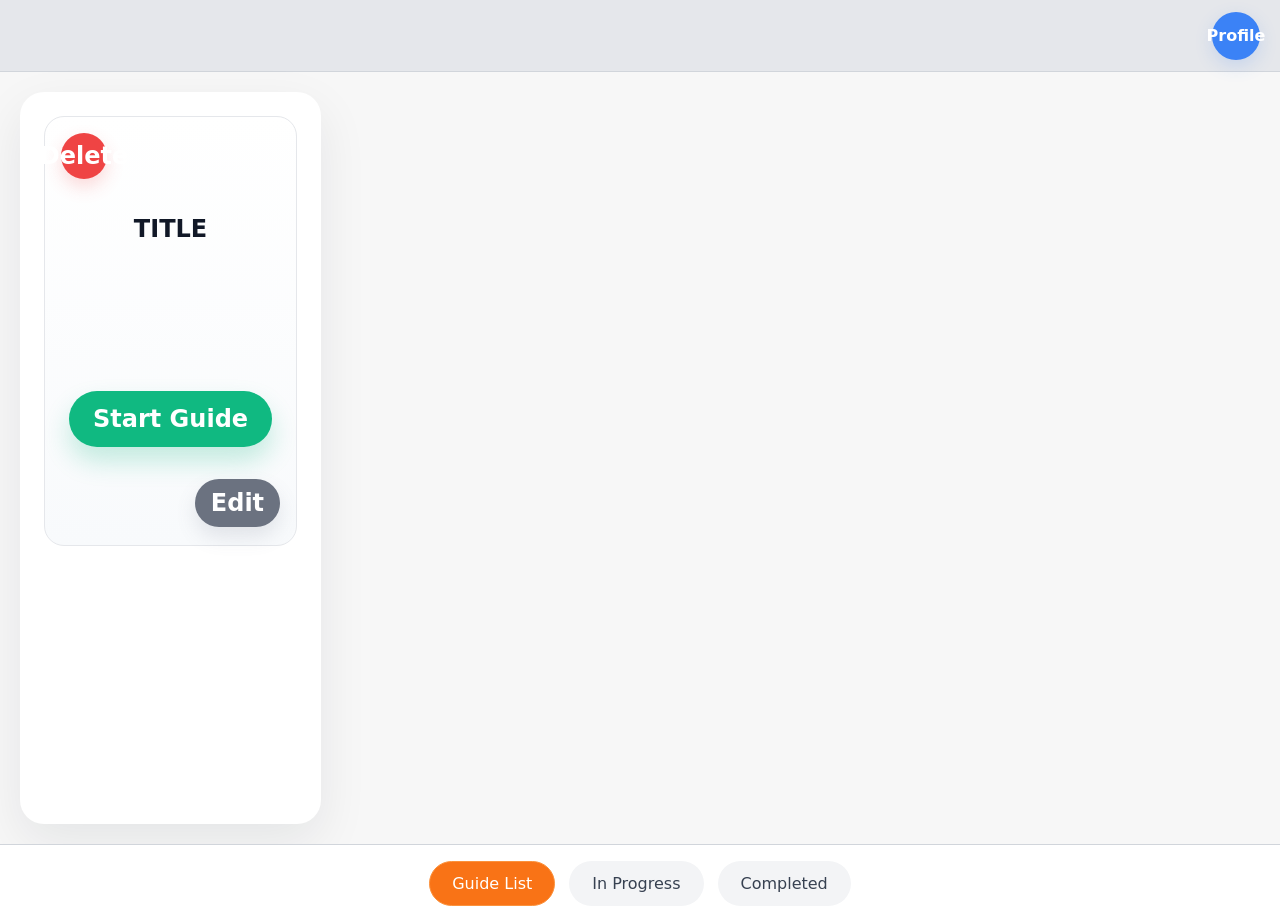
==== index.html @ 912308f8 "BASIC STRUCTURE DOWN" ====
<!DOCTYPE html>
<html lang="en">
<head>
    <meta charset="UTF-8">
    <meta name="viewport" content="width=device-width, initial-scale=1.0">
    <title>Guidemark</title>
    <!-- MY CSS -->
    <link rel="stylesheet" href="style.css">
</head>
<body>
    <!-- At the top, Header Bar Gray -->
    <div id="headerBar" class="">
        <!-- To the Right, Circular Profile Icon -->
        <!-- Allign it to the right-side of the screen -->
        <button id="ProfileIcon" class="">Profile</button>
    </div>

    <div id="Middle">
    <!-- Screen -->
    <div class="screen">
        <!-- Boxes that are 1.7x taller than they are wide-->
        <!-- spaced in a grid like manner, amount fitting on a row depending on the size of screen -->
        <div class="guide">
            <div class="guideTitle"> TITLE </div>
            <button class="deleteButton">Delete</button>
            <button class="editButton">Edit</button>
            <button class="startButton">Start Guide</button>
        </div>
    </div>
    </div>

    <!-- At the bottom, Radios buttons, orange when selected-->
    <div id="buttonBar">
        <input type="radio" id="guideList" name="view" value="guideList" checked>
        <label for="guideList">Guide List</label>
        <input type="radio" id="inProgress" name="view" value="inProgress">
        <label for="inProgress">In Progress</label>
        <input type="radio" id="completed" name="view" value="completed">
        <label for="completed">Completed</label>
    </div>

</body>
</html>
---- style.css ----
/* Global reset and base styles */
* {
    box-sizing: border-box;
}

html, body {
    margin: 0;
    padding: 0;
    min-height: 100%;
    font-family: Inter, system-ui, -apple-system, BlinkMacSystemFont, "Segoe UI", sans-serif;
    background: #f7f7f7;
    color: #1f2937;
}

body {
    display: flex;
    flex-direction: column;
    min-height: 100vh;
}

button, input {
    font: inherit;
}

/* Header bar */
#headerBar {
    width: 100%;
    background: #e5e7eb;
    padding: 0 20px;
    height: 72px;
    display: flex;
    align-items: center;
    justify-content: flex-end;
    border-bottom: 1px solid #d1d5db;
}

#ProfileIcon {
    width: 48px;
    height: 48px;
    border-radius: 50%;
    border: none;
    background: #3b82f6;
    color: white;
    cursor: pointer;
    display: inline-flex;
    align-items: center;
    justify-content: center;
    padding: 0;
    font-weight: 600;
    box-shadow: 0 6px 18px rgba(59, 130, 246, 0.18);
}

#ProfileIcon:hover {
    background: #2563eb;
}

/* Middle section layout */
#Middle {
    display: flex;
    flex: 1;
    gap: 20px;
    padding: 20px;
    max-width: 1400px;
    width: 100%;
    margin: 0 auto;
}

.screen {
    background: white;
    border-radius: 24px;
    padding: 24px;
    box-shadow: 0 18px 50px rgba(15, 23, 42, 0.08);
    min-height: calc(100vh - 72px - 96px);
}

#screen1 {
    flex: 1.1;
    display: grid;
    grid-template-columns: repeat(auto-fit, minmax(160px, 1fr));
    gap: 18px;
}

#screen2 {
    flex: 1;
    display: flex;
    align-items: center;
    justify-content: center;
    color: #6b7280;
    font-size: 1rem;
}

.guide {
    background: linear-gradient(180deg, #ffffff 0%, #f8fafc 100%);
    border: 1px solid #e5e7eb;
    border-radius: 20px;
    aspect-ratio: 1 / 1.7;
    position: relative;
    display: grid;
    place-items: center;
    padding: 24px;
    font-size: 1.5rem;
    font-weight: 700;
    color: #111827;
    transition: transform 0.2s ease, border-color 0.2s ease, box-shadow 0.2s ease;
}

.guide:hover {
    transform: translateY(-4px);
    border-color: #cbd5e1;
    box-shadow: 0 16px 36px rgba(15, 23, 42, 0.08);
}

.guide button {
    border: none;
    cursor: pointer;
    font: inherit;
}

.deleteButton {
    position: absolute;
    top: 16px;
    left: 16px;
    width: 46px;
    height: 46px;
    border-radius: 50%;
    background: #ef4444;
    color: white;
    display: inline-flex;
    align-items: center;
    justify-content: center;
    box-shadow: 0 8px 18px rgba(239, 68, 68, 0.2);
}

.editButton {
    position: absolute;
    right: 16px;
    bottom: 18px;
    background: #6b7280;
    color: white;
    border-radius: 999px;
    padding: 10px 16px;
    box-shadow: 0 10px 20px rgba(107, 114, 128, 0.16);
}

.startButton {
    background: #10b981;
    color: white;
    border-radius: 999px;
    padding: 14px 24px;
    font-weight: 700;
    box-shadow: 0 14px 26px rgba(16, 185, 129, 0.24);
}

/* Bottom radio button bar */
#buttonBar {
    width: 100%;
    background: white;
    border-top: 1px solid #d1d5db;
    padding: 16px 20px;
    display: flex;
    justify-content: center;
    gap: 14px;
    flex-wrap: wrap;
}

#buttonBar input[type="radio"] {
    position: absolute;
    opacity: 0;
    pointer-events: none;
}

#buttonBar label {
    cursor: pointer;
    border-radius: 999px;
    padding: 12px 22px;
    border: 1px solid transparent;
    background: #f3f4f6;
    color: #374151;
    transition: background-color 0.2s ease, color 0.2s ease, border-color 0.2s ease;
}

#buttonBar input[type="radio"]:checked + label {
    background: #f97316;
    color: white;
    border-color: #fb923c;
}

@media (max-width: 900px) {
    #Middle {
        flex-direction: column;
    }

    .screen {
        min-height: auto;
    }
}

@media (max-width: 560px) {
    #headerBar {
        padding: 0 12px;
    }

    #buttonBar {
        padding: 12px;
    }

    #buttonBar label {
        padding: 10px 16px;
        font-size: 0.95rem;
    }
}
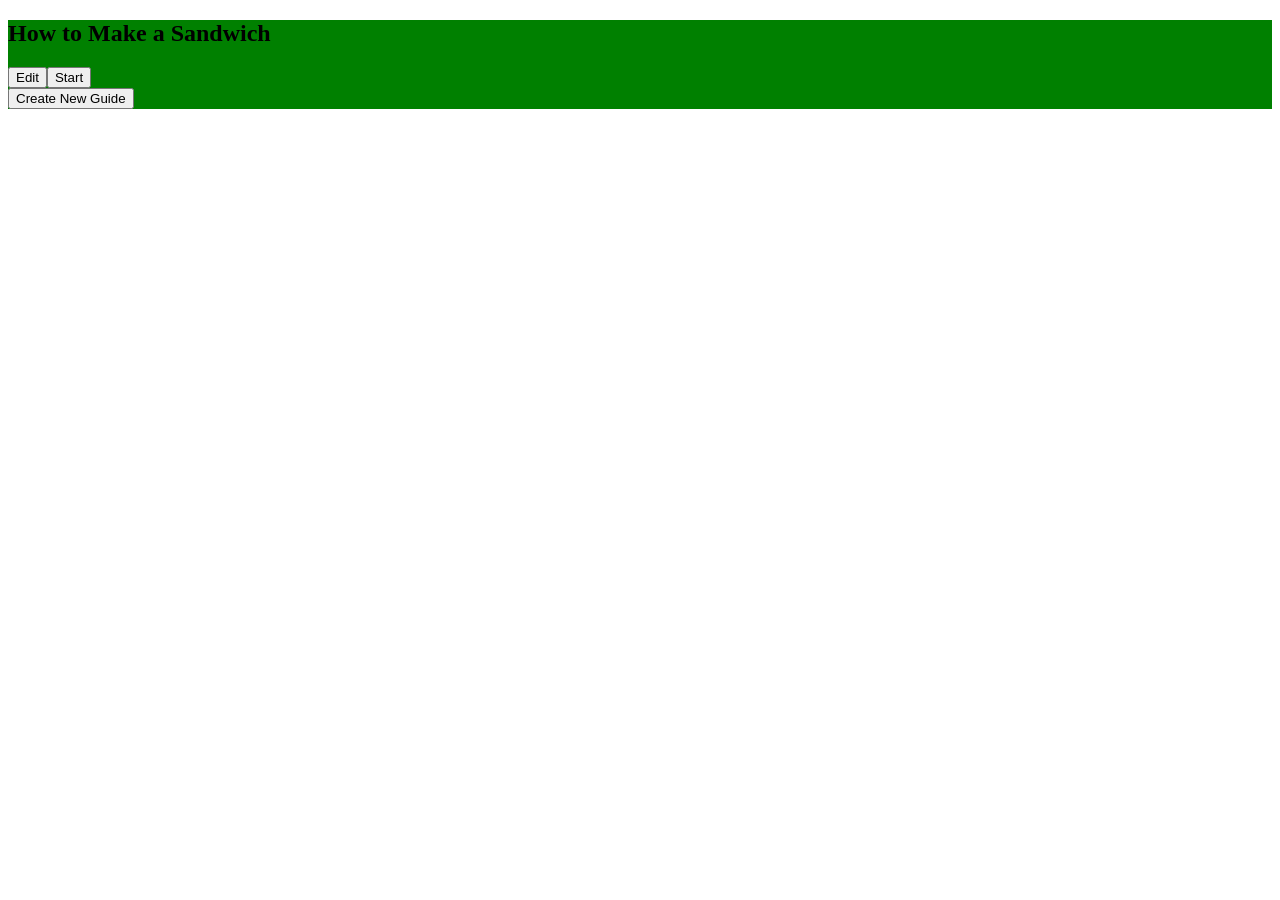
==== commit 80e2bba7: "Save Progress" ====
--- a/index.html
+++ b/index.html
@@ -5,39 +5,13 @@
     <meta name="viewport" content="width=device-width, initial-scale=1.0">
     <title>Guidemark</title>
     <!-- MY CSS -->
-    <link rel="stylesheet" href="style.css">
+    <link rel="stylesheet" href="simple.css">
 </head>
 <body>
-    <!-- At the top, Header Bar Gray -->
-    <div id="headerBar" class="">
-        <!-- To the Right, Circular Profile Icon -->
-        <!-- Allign it to the right-side of the screen -->
-        <button id="ProfileIcon" class="">Profile</button>
-    </div>
-
-    <div id="Middle">
-    <!-- Screen -->
-    <div class="screen">
-        <!-- Boxes that are 1.7x taller than they are wide-->
-        <!-- spaced in a grid like manner, amount fitting on a row depending on the size of screen -->
-        <div class="guide">
-            <div class="guideTitle"> TITLE </div>
-            <button class="deleteButton">Delete</button>
-            <button class="editButton">Edit</button>
-            <button class="startButton">Start Guide</button>
-        </div>
-    </div>
-    </div>
-
-    <!-- At the bottom, Radios buttons, orange when selected-->
-    <div id="buttonBar">
-        <input type="radio" id="guideList" name="view" value="guideList" checked>
-        <label for="guideList">Guide List</label>
-        <input type="radio" id="inProgress" name="view" value="inProgress">
-        <label for="inProgress">In Progress</label>
-        <input type="radio" id="completed" name="view" value="completed">
-        <label for="completed">Completed</label>
-    </div>
-
+    <div id="guideEditScreen" class="screen"></div>
+    <div id="guideListScreen" class="screen"></div>
+    <div id="inProgressScreen" class="screen"></div>
+    <div id="guideInProgressScreen" class="screen"></div>
+    <script src="script.js"></script>
 </body>
 </html>
--- a/simple.css
+++ b/simple.css
@@ -0,0 +1,6 @@
+#guideEditScreen {
+    background-color: red;
+}
+#guideListScreen {
+    background-color: green;
+}
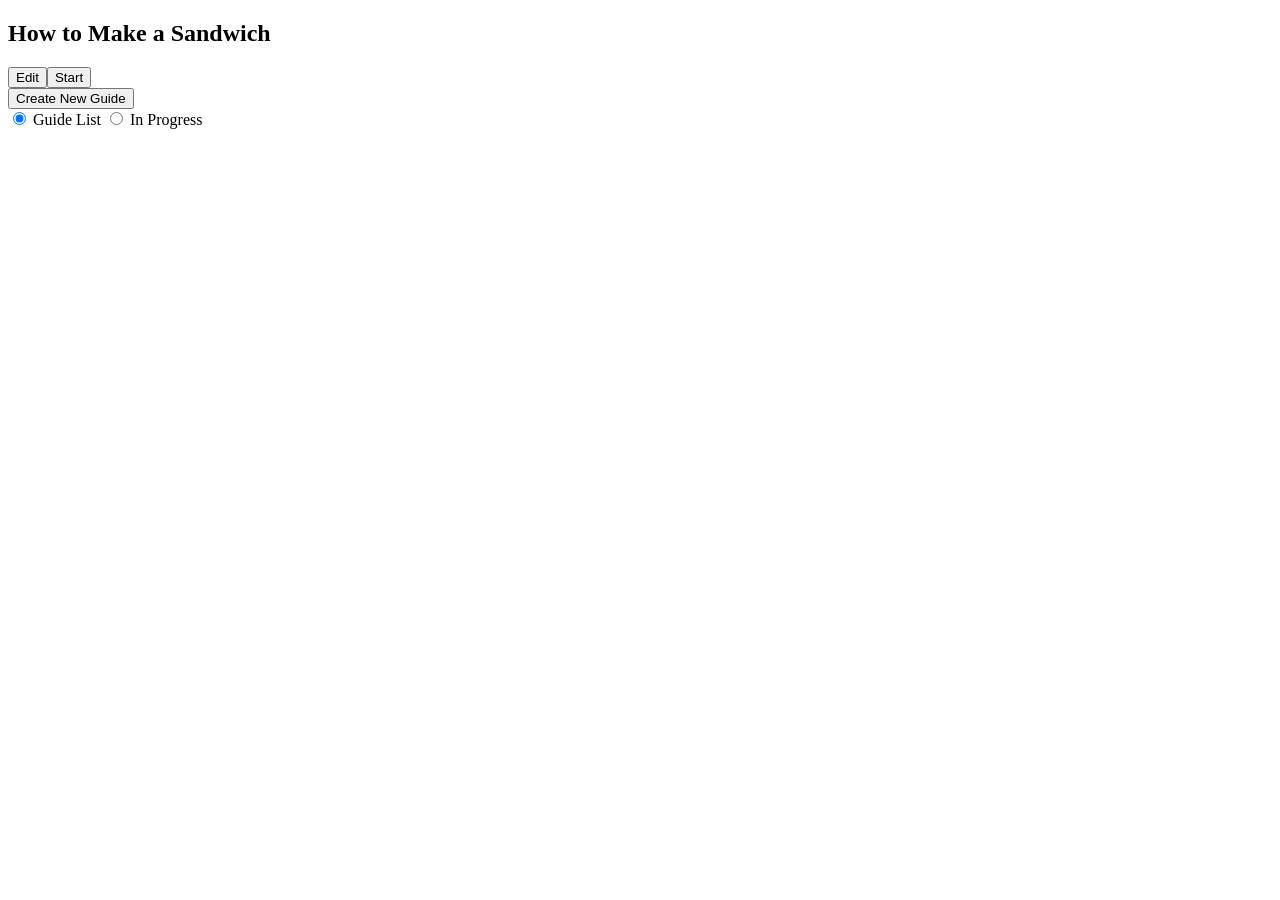
==== commit 12f31974: "Progress save" ====
--- a/index.html
+++ b/index.html
@@ -5,13 +5,19 @@
     <meta name="viewport" content="width=device-width, initial-scale=1.0">
     <title>Guidemark</title>
     <!-- MY CSS -->
-    <link rel="stylesheet" href="simple.css">
+    <link rel="stylesheet" href="box.css">
 </head>
 <body>
     <div id="guideEditScreen" class="screen"></div>
     <div id="guideListScreen" class="screen"></div>
     <div id="inProgressScreen" class="screen"></div>
     <div id="guideInProgressScreen" class="screen"></div>
+    <div id="footerRadio">
+        <input type="radio" id="guideListRadio" name="view" value="guideList" checked>
+        <label for="guideListRadio">Guide List</label>
+        <input type="radio" id="inProgressRadio" name="view" value="inProgress">
+        <label for="inProgressRadio">In Progress</label>
+    </div>
     <script src="script.js"></script>
 </body>
 </html>
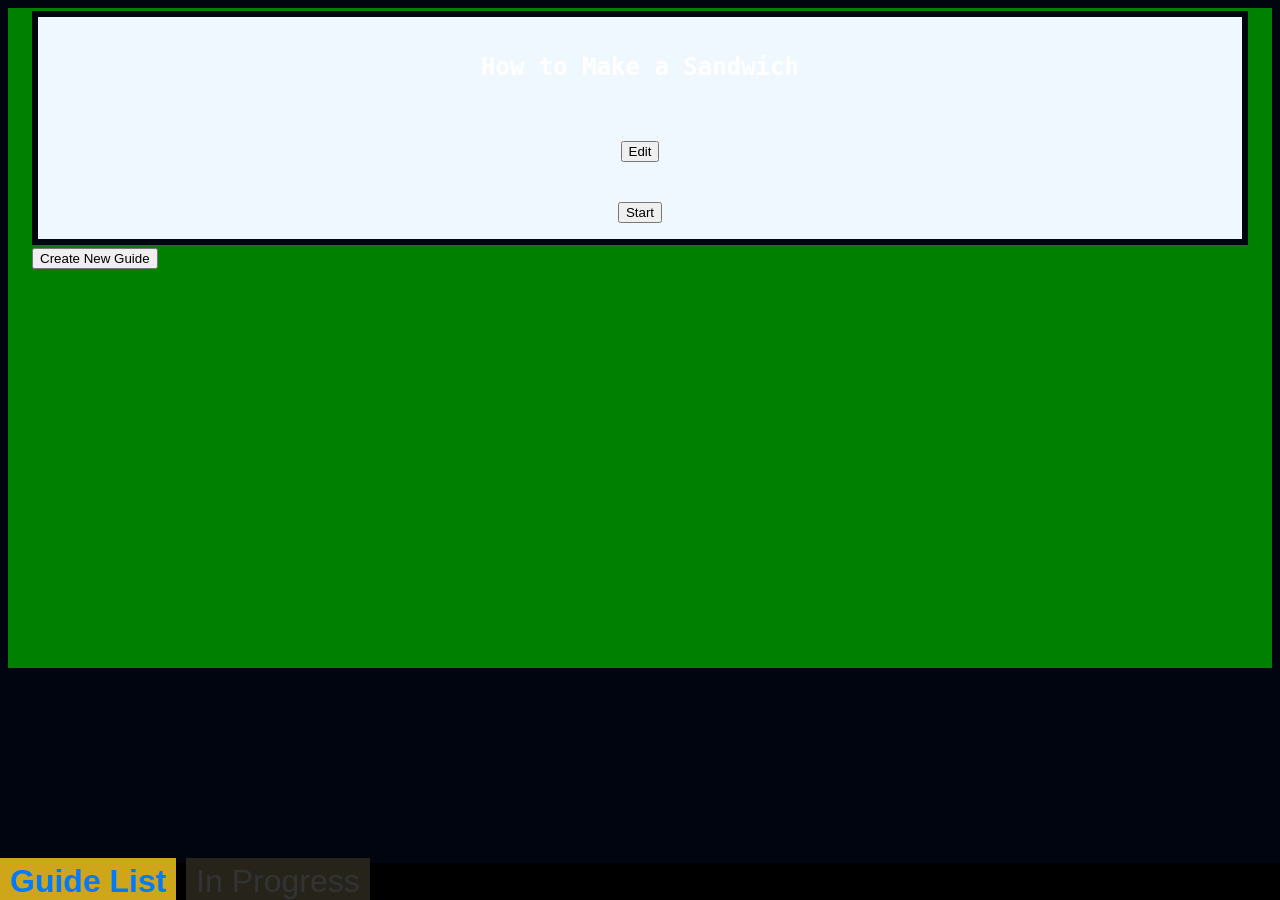
==== commit 2a4d50dc: "SAVE CHANGES" ====
--- a/index.html
+++ b/index.html
@@ -6,18 +6,24 @@
     <title>Guidemark</title>
     <!-- MY CSS -->
     <link rel="stylesheet" href="box.css">
+    <!-- APP -->
+     <meta name="viewport" content="width=device-width, initial-scale=1, viewport-fit=cover">
+     <link rel="manifest" href="manifest.json">
+     <meta name="mobile-web-app-capable" content="yes">
+     <meta name="apple-mobile-web-app-capable" content="yes" />
 </head>
 <body>
     <div id="guideEditScreen" class="screen"></div>
     <div id="guideListScreen" class="screen"></div>
     <div id="inProgressScreen" class="screen"></div>
     <div id="guideInProgressScreen" class="screen"></div>
-    <div id="footerRadio">
+    <div id="breakSpace"></div>
+    <footer id="footerRadio">
         <input type="radio" id="guideListRadio" name="view" value="guideList" checked>
         <label for="guideListRadio">Guide List</label>
         <input type="radio" id="inProgressRadio" name="view" value="inProgress">
         <label for="inProgressRadio">In Progress</label>
-    </div>
+    </footer>
     <script src="script.js"></script>
 </body>
 </html>
--- a/box.css
+++ b/box.css
@@ -0,0 +1,83 @@
+body {
+      background: #000510;
+      color: white;
+      min-height: 80vh;
+      display: flex;
+      flex-direction: column;
+      font-family: 'Press Start 2P', monospace;
+      position: relative;
+}
+
+.screen {
+    background: white;
+    flex: 1;
+    display: grid;
+    padding-left: 24px;
+    padding-right: 24px;
+}
+
+/* Rectangle boxes, with padding and rounded corners */
+.guide-box {
+    background-color: aliceblue;
+    border: #000510 solid 6px;
+    margin-bottom: 3px;
+    margin-top: 3px;
+     position: relative;
+      z-index: 20;
+      display: flex;
+      flex-direction: column;
+      align-items: center;
+      gap: 2.5rem;
+      text-align: center;
+      padding: 1rem;
+}
+
+
+#guideEditScreen {
+    background-color: red;
+}
+#guideListScreen {
+    background-color: green;
+}
+#guideInProgressScreen {
+    background-color: blue;
+}
+#inProgressScreen {
+    background-color: yellow;
+}
+
+#breakSpace {
+    height: 60px;
+}
+/* Footer Radio goes to bottom */
+#footerRadio {
+    background-color: black;
+    position: fixed;
+    z-index: 30;
+    left: 0;
+    bottom: 0;
+    width: 100%;
+    display: flex;
+    justify-content: center;
+}
+
+/* Default label style */
+label {
+  cursor: pointer;
+  padding: 5px 10px;
+  font-family: sans-serif;
+  flex:1;
+  color: #333;
+  background-color: #25231a;
+  font-size: 32px;
+}
+
+/* Style for the label of the checked radio button */
+input[type="radio"]:checked + label {
+  font-weight: bold;
+  color: #007bff; /* Example: Blue text when selected */
+  background-color: #cfa519;
+}
+input[type="radio"] {
+  display: none;
+}
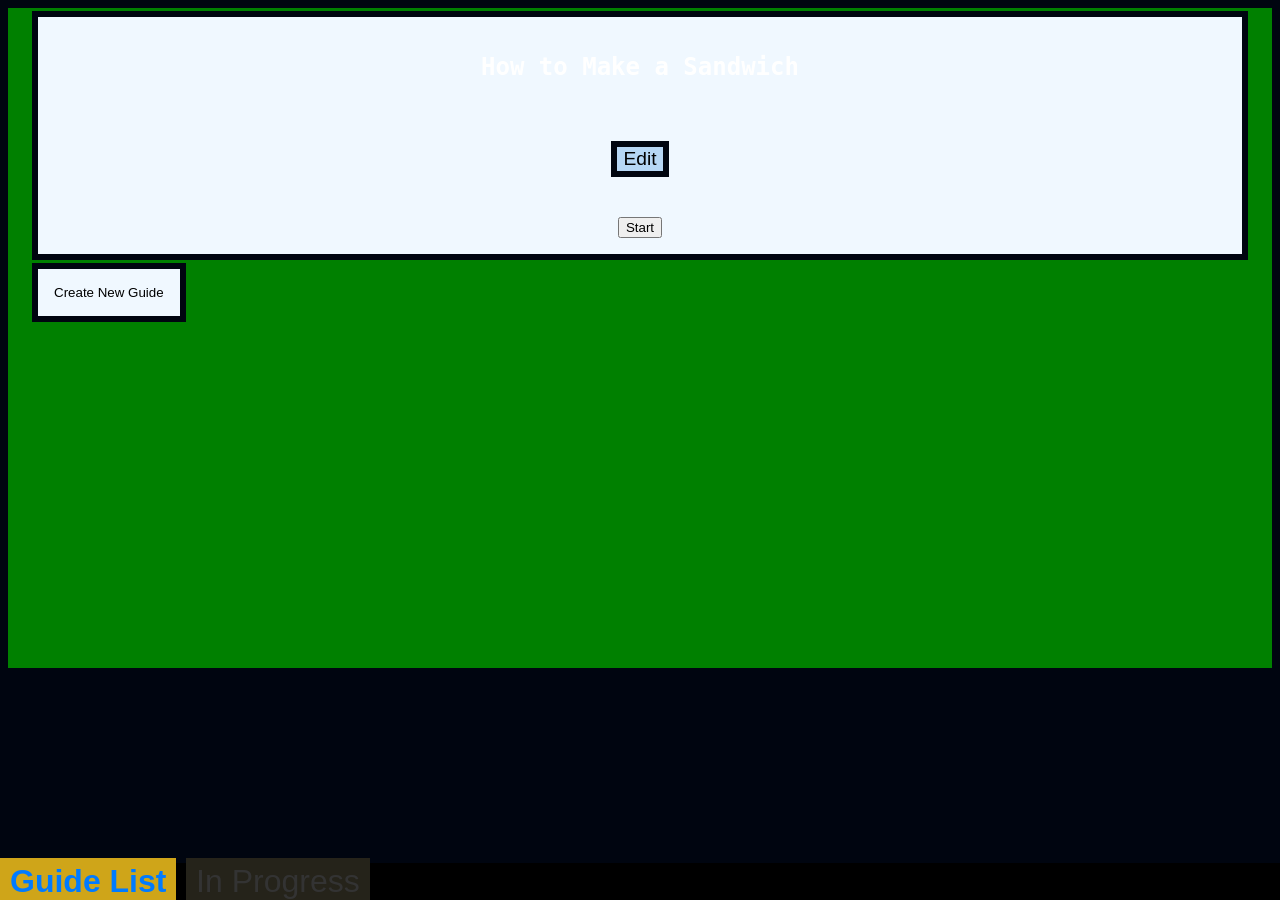
==== commit 46a69fc4: "SAVE" ====
--- a/index.html
+++ b/index.html
@@ -2,15 +2,16 @@
 <html lang="en">
 <head>
     <meta charset="UTF-8">
-    <meta name="viewport" content="width=device-width, initial-scale=1.0">
     <title>Guidemark</title>
     <!-- MY CSS -->
     <link rel="stylesheet" href="box.css">
     <!-- APP -->
-     <meta name="viewport" content="width=device-width, initial-scale=1, viewport-fit=cover">
+     <meta name="viewport" content="width=device-width">
      <link rel="manifest" href="manifest.json">
      <meta name="mobile-web-app-capable" content="yes">
-     <meta name="apple-mobile-web-app-capable" content="yes" />
+     <meta name="theme-color" content="#000000">
+     <link rel="icon" type="image/png" href="apple-touch-icon.png">
+    <link rel="apple-touch-icon" href="apple-touch-icon.png">
 </head>
 <body>
     <div id="guideEditScreen" class="screen"></div>
@@ -24,6 +25,11 @@
         <input type="radio" id="inProgressRadio" name="view" value="inProgress">
         <label for="inProgressRadio">In Progress</label>
     </footer>
+    <script>
+        if ('serviceWorker' in navigator) {
+            navigator.serviceWorker.register('sw.js');
+        }
+    </script>
     <script src="script.js"></script>
 </body>
 </html>
--- a/box.css
+++ b/box.css
@@ -19,6 +19,25 @@
 /* Rectangle boxes, with padding and rounded corners */
 .guide-box {
     background-color: aliceblue;
+    border: #000510 solid 6px;
+    margin-bottom: 3px;
+    margin-top: 3px;
+     position: relative;
+      z-index: 20;
+      display: flex;
+      flex-direction: column;
+      align-items: center;
+      gap: 2.5rem;
+      text-align: center;
+      padding: 1rem;
+}
+.edit-button {
+    background-color: rgb(182, 215, 245);
+    border: #000510 solid 6px;
+    font-size: larger;
+}
+.new-guide-button {
+        background-color: aliceblue;
     border: #000510 solid 6px;
     margin-bottom: 3px;
     margin-top: 3px;
